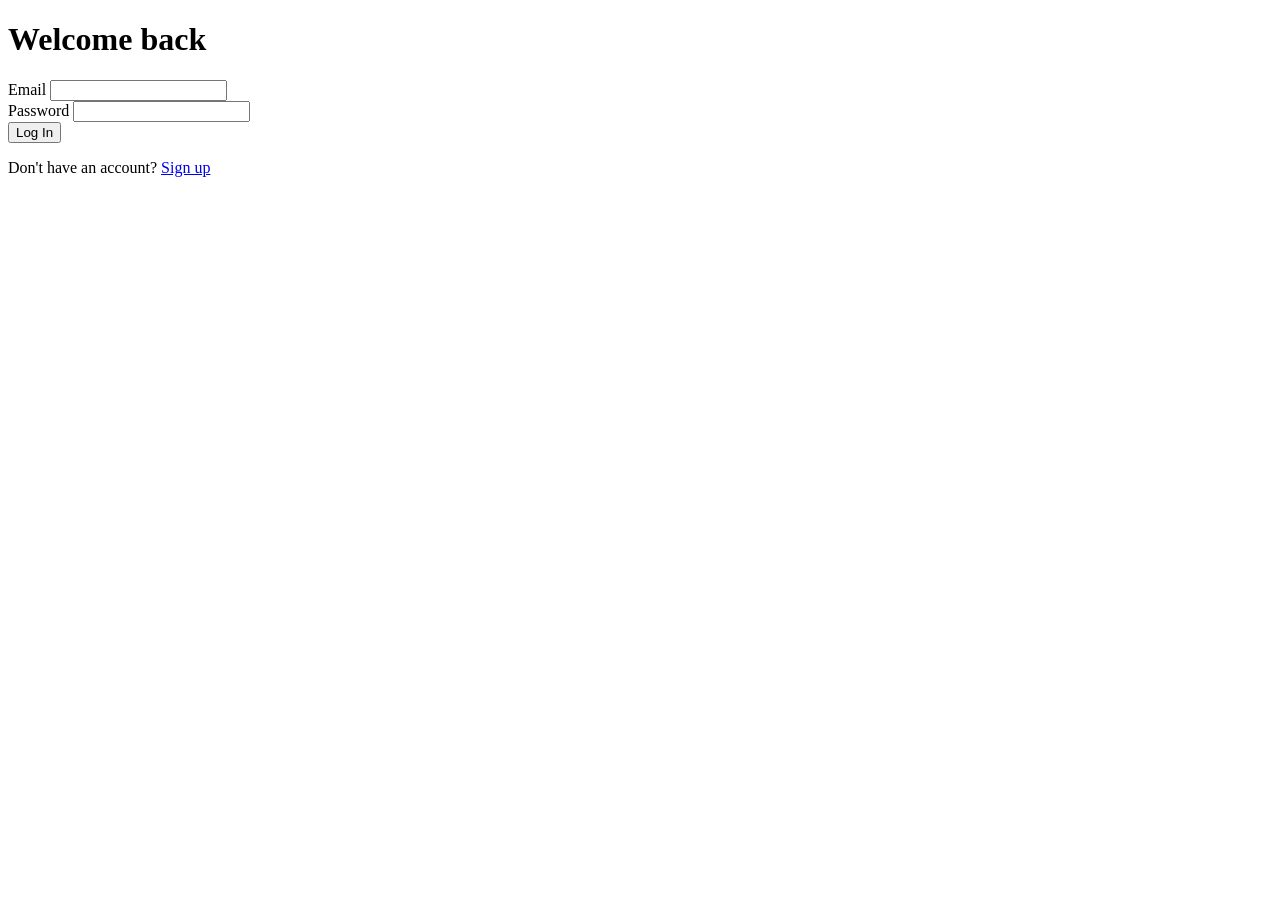
==== index.html @ f2c202d5 "Add signup page HTML structure" ====
<!DOCTYPE html>
<html lang="en">

<head>
    <meta charset="UTF-8">
    <meta name="viewport" content="width=device-width, initial-scale=1.0">
    <title>10X CRM - Login</title>

    <link rel="stylesheet" href="css/style.css">
</head>

<body>

    <div class="auth-container">

        <h1>Welcome back</h1>

        <form id="loginForm">

            <div class="form-group">
                <label>Email</label>

                <input type="email" id="email" autocomplete="off">

                <small class="error" id="emailError"></small>

            </div>

            <div class="form-group">

                <label>Password</label>

                <input type="password" id="password">

                <small class="error" id="passwordError"></small>

            </div>

            <button type="submit">
                Log In
            </button>

        </form>

        <p>
            Don't have an account?

            <a href="signup.html">
                Sign up
            </a>
        </p>

    </div>

    <div id="toast"></div>

    <script src="js/storage.js"></script>
    <script src="js/auth.js"></script>

</body>

</html>
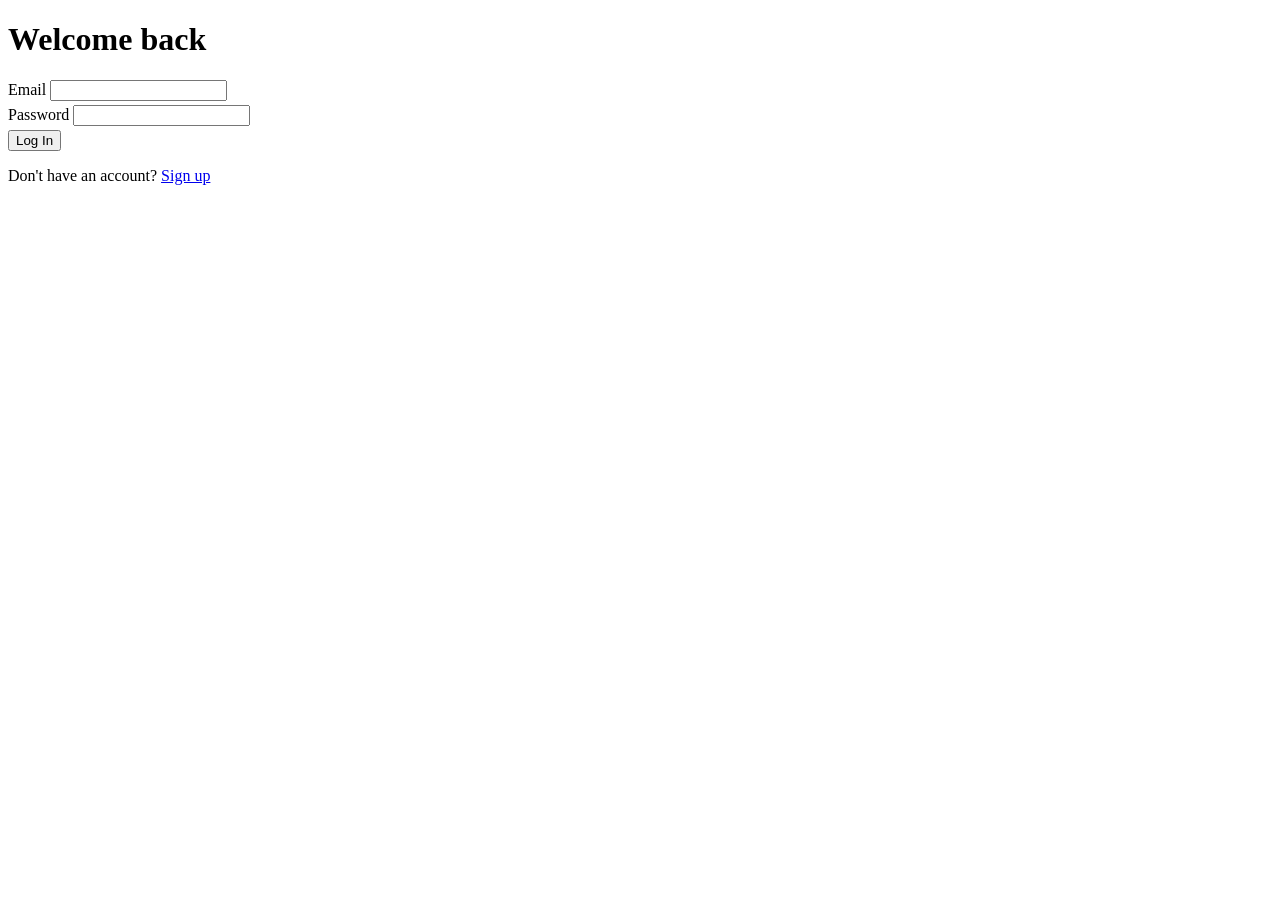
==== commit ea3a5189: "Add CSS styles, JavaScript functionality, and update HTML links for signup and login" ====
--- a/index.html
+++ b/index.html
@@ -6,7 +6,7 @@
     <meta name="viewport" content="width=device-width, initial-scale=1.0">
     <title>10X CRM - Login</title>
 
-    <link rel="stylesheet" href="css/style.css">
+    <link rel="stylesheet" href="./css/styles.css">
 </head>
 
 <body>
@@ -54,8 +54,9 @@
 
     <div id="toast"></div>
 
-    <script src="js/storage.js"></script>
-    <script src="js/auth.js"></script>
+    <script src="./js/starage.js"></script>
+    <script src="js/guard.js"></script>
+    <script src="./js/auth.js"></script>
 
 </body>
 
--- a/css/styles.css
+++ b/css/styles.css
@@ -0,0 +1,25 @@
+.error{
+color:red;
+font-size:13px;
+display:block;
+margin-top:4px;
+}
+
+.toast{
+display:none;
+position:fixed;
+right:20px;
+top:20px;
+padding:15px;
+border-radius:6px;
+color:white;
+font-weight:bold;
+}
+
+.success{
+background:#16a34a;
+}
+
+.error.toast{
+background:#dc2626;
+}
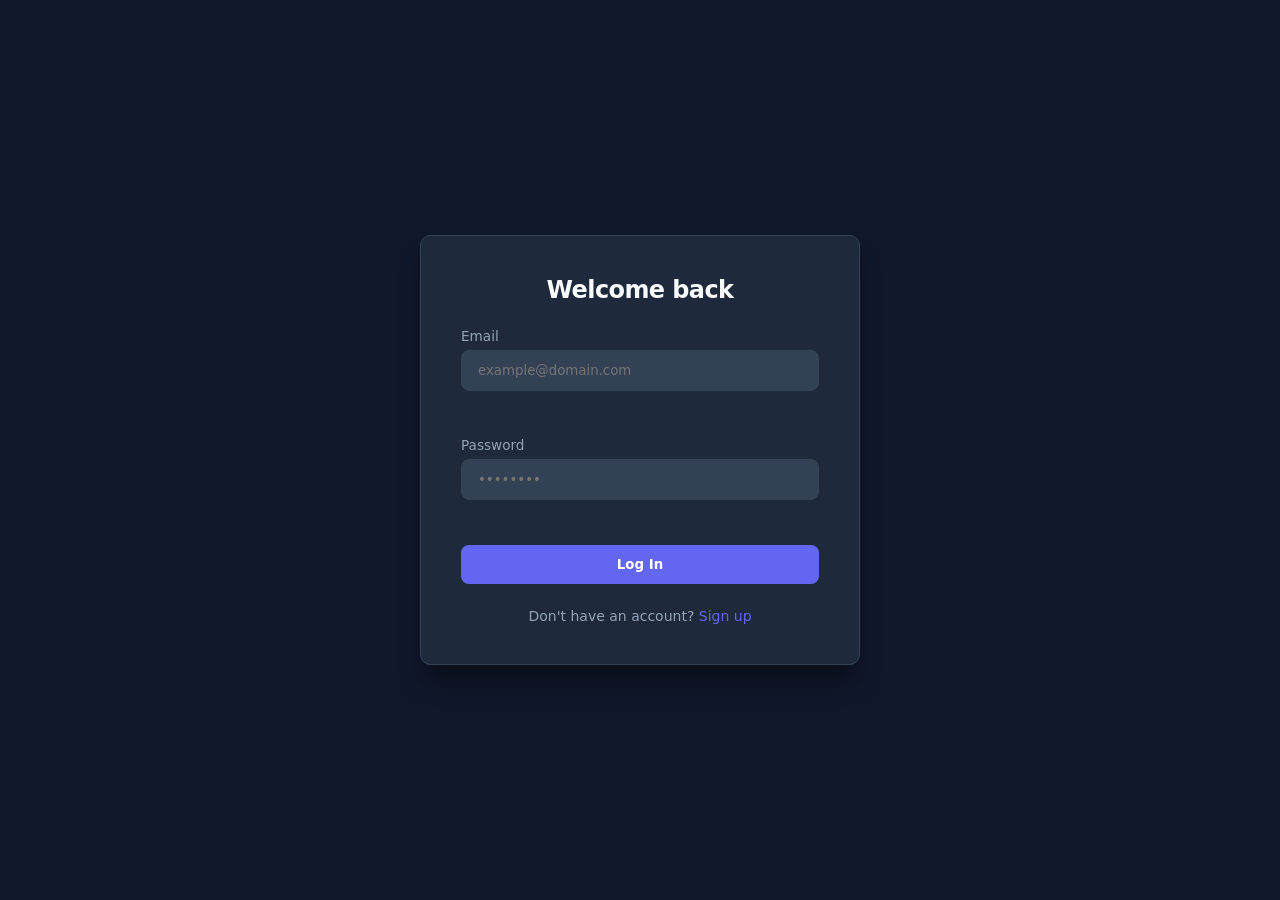
==== commit 5e298cd0: "Refactor authentication forms and improve client management functionality" ====
--- a/index.html
+++ b/index.html
@@ -1,63 +1,39 @@
 <!DOCTYPE html>
 <html lang="en">
-
 <head>
     <meta charset="UTF-8">
     <meta name="viewport" content="width=device-width, initial-scale=1.0">
     <title>10X CRM - Login</title>
+    <link rel="stylesheet" href="css/styles.css">
+    <script src="js/guard.js"></script>
+</head>
+<body>
+    <div class="auth-container">
+        <h2>Welcome back</h2>
+       
 
-    <link rel="stylesheet" href="./css/styles.css">
-</head>
+        <div id="toast" class="toast hidden"></div>
 
-<body>
-
-    <div class="auth-container">
-
-        <h1>Welcome back</h1>
-
-        <form id="loginForm">
-
-            <div class="form-group">
-                <label>Email</label>
-
-                <input type="email" id="email" autocomplete="off">
-
-                <small class="error" id="emailError"></small>
-
+        <form id="login-form">
+            <div class="input-group">
+                <label for="login-email">Email</label>
+                <input type="text" id="login-email" placeholder="example@domain.com">
+                <span class="error-message" id="login-email-error"></span>
             </div>
 
-            <div class="form-group">
-
-                <label>Password</label>
-
-                <input type="password" id="password">
-
-                <small class="error" id="passwordError"></small>
-
+            <div class="input-group">
+                <label for="login-password">Password</label>
+                <input type="password" id="login-password" placeholder="••••••••">
+                <span class="error-message" id="login-password-error"></span>
             </div>
 
-            <button type="submit">
-                Log In
-            </button>
-
+            <button type="submit">Log In</button>
         </form>
-
-        <p>
-            Don't have an account?
-
-            <a href="signup.html">
-                Sign up
-            </a>
+        <p class="auth-redirect">
+            Don't have an account? <a href="signup.html">Sign up</a>
         </p>
-
     </div>
 
-    <div id="toast"></div>
-
-    <script src="./js/starage.js"></script>
-    <script src="js/guard.js"></script>
-    <script src="./js/auth.js"></script>
-
+    <script src="js/auth.js"></script>
 </body>
-
 </html>
--- a/css/styles.css
+++ b/css/styles.css
@@ -1,25 +1,265 @@
-.error{
-color:red;
-font-size:13px;
-display:block;
-margin-top:4px;
-}
-
-.toast{
-display:none;
-position:fixed;
-right:20px;
-top:20px;
-padding:15px;
-border-radius:6px;
-color:white;
-font-weight:bold;
-}
-
-.success{
-background:#16a34a;
-}
-
-.error.toast{
-background:#dc2626;
+:root {
+    --bg-main: #0f172a;
+    --bg-card: #1e293b;
+    --bg-input: #334155;
+    --primary: #6366f1;
+    --primary-hover: #4f46e5;
+    --danger: #ef4444;
+    --text-main: #f8fafc;
+    --text-muted: #94a3b8;
+    --border-color: #334155;
+    --radius: 10px;
+}
+
+* {
+    margin: 0;
+    padding: 0;
+    box-sizing: border-box;
+    font-family: 'Inter', system-ui, -apple-system, sans-serif;
+}
+
+body {
+    background-color: var(--bg-main);
+    color: var(--text-main);
+    min-height: 100vh;
+    display: flex;
+    align-items: center;
+    justify-content: center;
+}
+
+/* Auth Cards */
+.auth-container {
+    background: var(--bg-card);
+    border: 1px solid var(--border-color);
+    padding: 2.5rem;
+    border-radius: var(--radius);
+    width: 100%;
+    max-width: 440px;
+    box-shadow: 0 20px 25px -5px rgba(0, 0, 0, 0.4);
+}
+
+.auth-container h2 {
+    font-size: 1.5rem;
+    margin-bottom: 1.5rem;
+    letter-spacing: -0.025em;
+    text-align: center;
+}
+
+.input-group {
+    margin-bottom: 1.25rem;
+    display: flex;
+    flex-direction: column;
+    gap: 0.4rem;
+}
+
+.input-group label {
+    font-size: 0.85rem;
+    font-weight: 500;
+    color: var(--text-muted);
+}
+
+.input-group input {
+    padding: 0.75rem 1rem;
+    border-radius: calc(var(--radius) - 2px);
+    border: 1px solid var(--border-color);
+    background: var(--bg-input);
+    color: var(--text-main);
+    outline: none;
+    transition: border-color 0.2s, box-shadow 0.2s;
+}
+
+.input-group input:focus {
+    border-color: var(--primary);
+    box-shadow: 0 0 0 3px rgba(99, 102, 241, 0.2);
+}
+
+.error-message {
+    color: var(--danger);
+    font-size: 0.8rem;
+    min-height: 1.2rem;
+}
+
+button {
+    width: 100%;
+    padding: 0.75rem 1.25rem;
+    border-radius: calc(var(--radius) - 2px);
+    border: none;
+    background: var(--primary);
+    color: white;
+    font-weight: 600;
+    cursor: pointer;
+    transition: background 0.2s ease;
+}
+
+button:hover {
+    background: var(--primary-hover);
+}
+
+.auth-redirect {
+    margin-top: 1.5rem;
+    text-align: center;
+    font-size: 0.875rem;
+    color: var(--text-muted);
+}
+
+.auth-redirect a {
+    color: var(--primary);
+    text-decoration: none;
+}
+
+.auth-redirect a:hover {
+    text-decoration: underline;
+}
+
+
+.toast {
+    padding: 0.875rem;
+    border-radius: var(--radius);
+    margin-bottom: 1.25rem;
+    font-size: 0.9rem;
+    text-align: center;
+}
+.toast.success { background: #10b981; color: #fff; }
+.toast.error { background: var(--danger); color: #fff; }
+.hidden { display: none !important; }
+
+
+.dashboard-layout {
+    display: flex;
+    width: 100vw;
+    height: 100vh;
+}
+
+.sidebar {
+    width: 280px;
+    background: var(--bg-card);
+    border-right: 1px solid var(--border-color);
+    padding: 2rem 1.5rem;
+    display: flex;
+    flex-direction: column;
+}
+
+.sidebar h2 {
+    font-size: 1.25rem;
+    color: var(--primary);
+    margin-bottom: 2rem;
+}
+
+.sidebar ul {
+    list-style: none;
+    flex: 1;
+}
+
+.sidebar ul li a {
+    display: block;
+    padding: 0.75rem 1rem;
+    color: var(--text-muted);
+    text-decoration: none;
+    border-radius: var(--radius);
+    transition: all 0.2s;
+}
+
+.sidebar ul li a.active, .sidebar ul li a:hover {
+    background: var(--bg-input);
+    color: var(--text-main);
+}
+
+.logout-btn {
+    background: var(--danger);
+}
+.logout-btn:hover {
+    background: #dc2626;
+}
+
+.main-content {
+    flex: 1;
+    padding: 2.5rem;
+    overflow-y: auto;
+}
+
+.content-header {
+    display: flex;
+    justify-content: space-between;
+    align-items: center;
+    margin-bottom: 2rem;
+}
+
+.btn-primary { width: auto; }
+
+/* Cards & Grid */
+.clients-grid {
+    display: grid;
+    grid-template-columns: repeat(auto-fill, minmax(290px, 1fr));
+    gap: 1.5rem;
+}
+
+.client-card {
+    background: var(--bg-card);
+    border: 1px solid var(--border-color);
+    border-radius: var(--radius);
+    padding: 1.5rem;
+    display: flex;
+    flex-direction: column;
+    gap: 0.75rem;
+}
+
+.client-card img {
+    width: 56px;
+    height: 56px;
+    border-radius: 50%;
+    object-fit: cover;
+}
+
+.badge {
+    display: inline-block;
+    padding: 0.25rem 0.5rem;
+    border-radius: 4px;
+    font-size: 0.75rem;
+    font-weight: 700;
+}
+.badge.lead { background: #f59e0b; color: #000; }
+.badge.contacted { background: #06b6d4; color: #fff; }
+.badge.won { background: #10b981; color: #fff; }
+.badge.lost { background: var(--danger); color: #fff; }
+
+.btn-delete {
+    background: transparent;
+    color: var(--danger);
+    border: 1px solid var(--danger);
+    margin-top: 0.5rem;
+}
+.btn-delete:hover {
+    background: var(--danger);
+    color: white;
+}
+
+/* Modal */
+.modal {
+    position: fixed;
+    inset: 0;
+    background: rgba(15, 23, 42, 0.75);
+    backdrop-filter: blur(4px);
+    display: flex;
+    align-items: center;
+    justify-content: center;
+    z-index: 50;
+}
+
+.modal-content {
+    background: var(--bg-card);
+    border: 1px solid var(--border-color);
+    padding: 2rem;
+    border-radius: var(--radius);
+    width: 100%;
+    max-width: 480px;
+    position: relative;
+}
+
+.close {
+    position: absolute;
+    top: 1rem;
+    right: 1.25rem;
+    font-size: 1.5rem;
+    color: var(--text-muted);
+    cursor: pointer;
 }
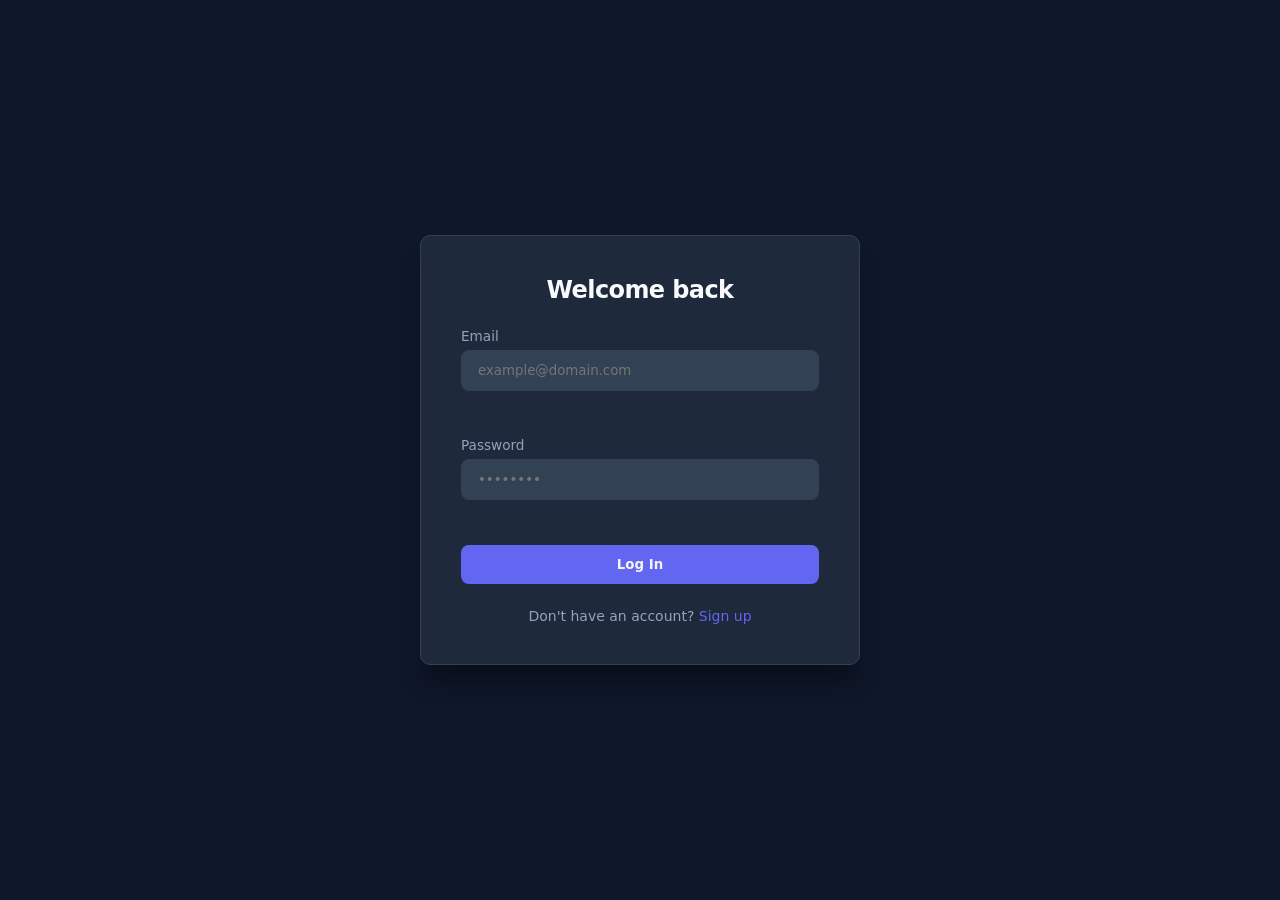
==== commit 2a7644c2: "Fix formatting issues in index.html by adding missing newlines" ====
--- a/index.html
+++ b/index.html
@@ -1,5 +1,6 @@
 <!DOCTYPE html>
 <html lang="en">
+
 <head>
     <meta charset="UTF-8">
     <meta name="viewport" content="width=device-width, initial-scale=1.0">
@@ -7,10 +8,11 @@
     <link rel="stylesheet" href="css/styles.css">
     <script src="js/guard.js"></script>
 </head>
+
 <body>
     <div class="auth-container">
         <h2>Welcome back</h2>
-       
+
 
         <div id="toast" class="toast hidden"></div>
 
@@ -36,4 +38,5 @@
 
     <script src="js/auth.js"></script>
 </body>
+
 </html>
--- a/css/styles.css
+++ b/css/styles.css
@@ -35,7 +35,7 @@
     border-radius: var(--radius);
     width: 100%;
     max-width: 440px;
-    box-shadow: 0 20px 25px -5px rgba(0, 0, 0, 0.4);
+    box-shadow: 0 22px 25px -5px rgba(0, 0, 0, 0.4);
 }
 
 .auth-container h2 {
@@ -85,7 +85,7 @@
     border-radius: calc(var(--radius) - 2px);
     border: none;
     background: var(--primary);
-    color: white;
+    color: rgb(244, 243, 243);
     font-weight: 600;
     cursor: pointer;
     transition: background 0.2s ease;
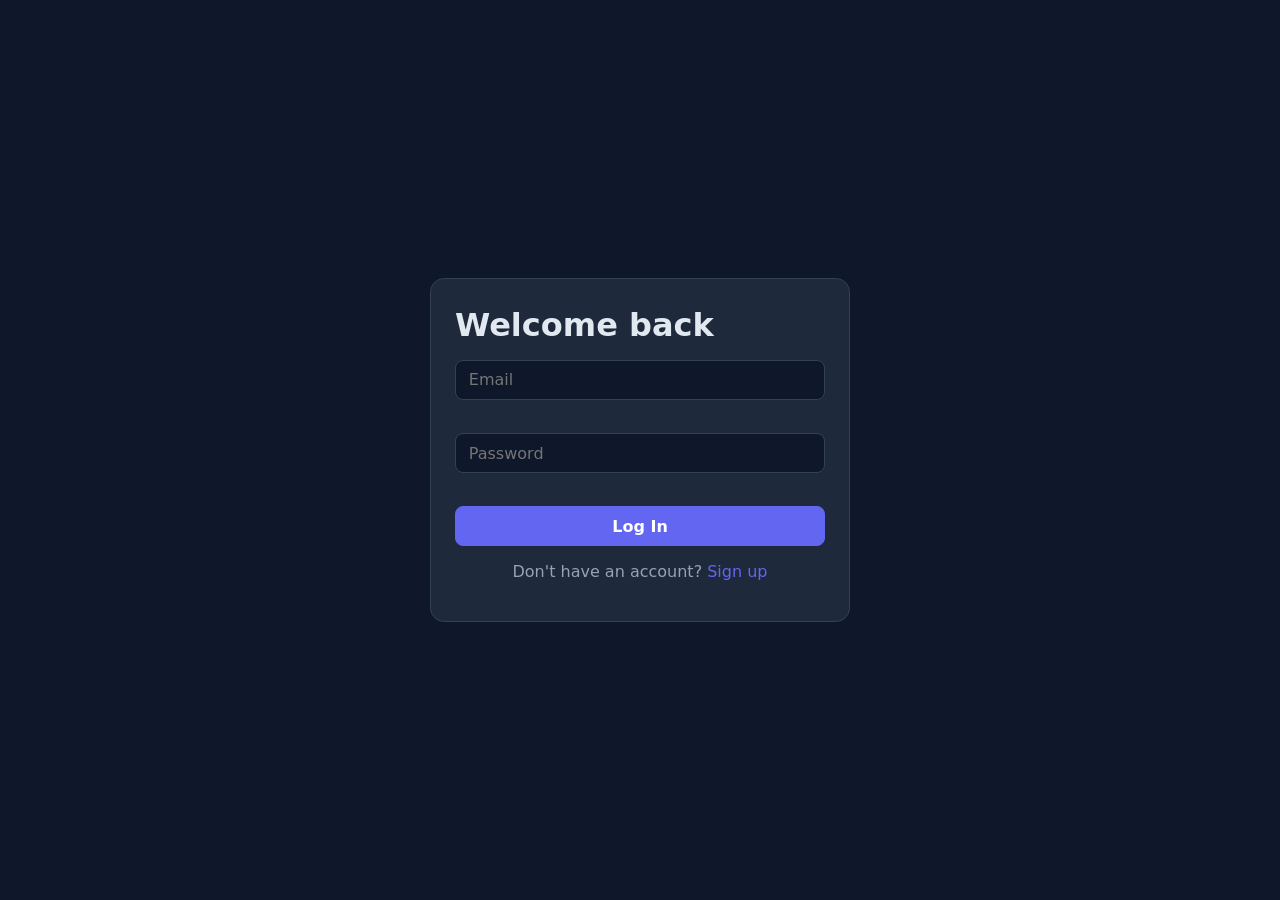
==== commit 061df36e: "Add authentication pages and CSS styles" ====
--- a/index.html
+++ b/index.html
@@ -1,42 +1,9 @@
-<!DOCTYPE html>
-<html lang="en">
-
-<head>
-    <meta charset="UTF-8">
-    <meta name="viewport" content="width=device-width, initial-scale=1.0">
-    <title>10X CRM - Login</title>
-    <link rel="stylesheet" href="css/styles.css">
-    <script src="js/guard.js"></script>
-</head>
-
-<body>
-    <div class="auth-container">
-        <h2>Welcome back</h2>
-
-
-        <div id="toast" class="toast hidden"></div>
-
-        <form id="login-form">
-            <div class="input-group">
-                <label for="login-email">Email</label>
-                <input type="text" id="login-email" placeholder="example@domain.com">
-                <span class="error-message" id="login-email-error"></span>
-            </div>
-
-            <div class="input-group">
-                <label for="login-password">Password</label>
-                <input type="password" id="login-password" placeholder="••••••••">
-                <span class="error-message" id="login-password-error"></span>
-            </div>
-
-            <button type="submit">Log In</button>
-        </form>
-        <p class="auth-redirect">
-            Don't have an account? <a href="signup.html">Sign up</a>
-        </p>
-    </div>
-
-    <script src="js/auth.js"></script>
-</body>
-
-</html>+<!DOCTYPE html><html lang="en"><head><meta charset="UTF-8"><meta name="viewport" content="width=device-width,initial-scale=1"><title>Log In — 10X CRM</title><link rel="stylesheet" href="css/style.css"></head>
+<body data-page="login">
+<div class="auth-wrap"><div class="card auth-card"><h1>Welcome back</h1>
+<form id="loginForm" novalidate>
+<div class="field"><input name="email" type="text" placeholder="Email"><small class="error"></small></div>
+<div class="field"><input name="password" type="password" placeholder="Password"><small class="error"></small></div>
+<button type="submit" style="width:100%">Log In</button></form>
+<p class="muted center">Don't have an account? <a href="signup.html">Sign up</a></p></div></div>
+<div id="toasts"></div><script src="js/core.js"></script><script src="js/auth.js"></script></body></html>
--- a/css/style.css
+++ b/css/style.css
@@ -0,0 +1,52 @@
+/* Theme tokens: dark by default, body.light overrides them */
+:root{--bg:#0f172a;--card:#1e293b;--text:#e2e8f0;--muted:#94a3b8;--border:#334155;--accent:#6366f1;--ok:#16a34a;--err:#ef4444}
+body.light{--bg:#f1f5f9;--card:#fff;--text:#0f172a;--muted:#64748b;--border:#cbd5e1}
+*{box-sizing:border-box}
+body{margin:0;font-family:system-ui,"Segoe UI",sans-serif;background:var(--bg);color:var(--text)}
+a{color:var(--accent);text-decoration:none}
+h1,h2,h3{margin:.2rem 0 1rem}
+input,select,button{font:inherit;color:var(--text);background:var(--bg);border:1px solid var(--border);border-radius:8px;padding:.6rem .8rem}
+button{cursor:pointer;background:var(--accent);border-color:var(--accent);color:#fff;font-weight:600}
+button.ghost{background:transparent;color:var(--text);border-color:var(--border)}
+button.danger{background:transparent;color:var(--err);border-color:var(--err)}
+button:focus-visible,input:focus-visible,select:focus-visible{outline:2px solid var(--accent);outline-offset:2px}
+.auth-wrap{min-height:100vh;display:grid;place-items:center;padding:1rem}
+.auth-card{width:100%;max-width:420px}
+.card{background:var(--card);border:1px solid var(--border);border-radius:14px;padding:1.5rem}
+.field{margin-bottom:1rem}.field input,.field select{width:100%}
+.error{display:block;color:var(--err);font-size:.82rem;min-height:1em;margin-top:.25rem}
+.input-error{border-color:var(--err)!important}
+.muted{color:var(--muted)}.center{text-align:center}.hidden{display:none!important}
+.nav{display:flex;align-items:center;gap:1.5rem;padding:.8rem 1.5rem;background:var(--card);border-bottom:1px solid var(--border);flex-wrap:wrap}
+.logo{font-weight:800;font-size:1.2rem}
+.nav nav{display:flex;gap:.5rem;flex:1}
+.nav nav a{color:var(--muted);padding:.35rem .7rem;border-radius:6px}
+.nav nav a.active{color:var(--text);background:var(--bg);font-weight:600}
+.nav-actions{display:flex;gap:.5rem}
+.container{max-width:1000px;margin:0 auto;padding:1.5rem}
+.row{display:flex;gap:1rem;flex-wrap:wrap;align-items:center;justify-content:space-between}
+.grid4{display:grid;grid-template-columns:repeat(auto-fit,minmax(190px,1fr));gap:1rem;margin:1rem 0}
+.stat b{display:block;font-size:1.8rem;margin-top:.3rem}
+.two-col{display:grid;grid-template-columns:1fr 2fr;gap:1rem}
+@media(max-width:700px){.two-col{grid-template-columns:1fr}}
+.pipe{display:flex;justify-content:space-between;padding:.4rem 0}
+.toolbar{display:flex;gap:.6rem;flex-wrap:wrap;margin:1rem 0}
+.toolbar input{flex:1;min-width:170px}
+.chip{border-radius:999px;background:var(--card);color:var(--text);border-color:var(--border);padding:.4rem .9rem}
+.chip.active{background:var(--accent);color:#fff;border-color:var(--accent)}
+.client{display:flex;align-items:center;gap:1rem;margin-bottom:.7rem;cursor:pointer;padding:1rem;flex-wrap:wrap}
+.client .info{flex:1;display:flex;flex-direction:column;min-width:170px}
+.avatar{width:48px;height:48px;border-radius:50%;object-fit:cover;background:var(--border)}
+.avatar.big{display:grid;place-items:center;width:64px;height:64px;font-weight:700;background:var(--accent);color:#fff}
+.deal{color:#22c55e;font-weight:700}
+.badge{padding:.2rem .7rem;border-radius:999px;font-size:.8rem;font-weight:600}
+.b-lead{background:#3b82f633;color:#60a5fa}.b-contacted{background:#f59e0b33;color:#fbbf24}
+.b-won{background:#22c55e33;color:#4ade80}.b-lost{background:#ef444433;color:#f87171}
+.modal-bg{position:fixed;inset:0;background:#0009;display:grid;place-items:center;padding:1rem;z-index:50}
+.modal{width:100%;max-width:480px;max-height:90vh;overflow:auto;position:relative}
+.close{position:absolute;top:.6rem;right:.6rem;background:transparent;color:var(--muted);border:none}
+#toasts{position:fixed;top:1rem;right:1rem;display:grid;gap:.5rem;z-index:100}
+.toast{padding:.8rem 1.2rem;border-radius:8px;color:#fff;font-weight:600}
+.toast.success{background:var(--ok)}.toast.error{background:var(--err)}
+.notes{padding-left:1.1rem}.notes li{margin:.3rem 0}
+.block{margin-bottom:1rem}
